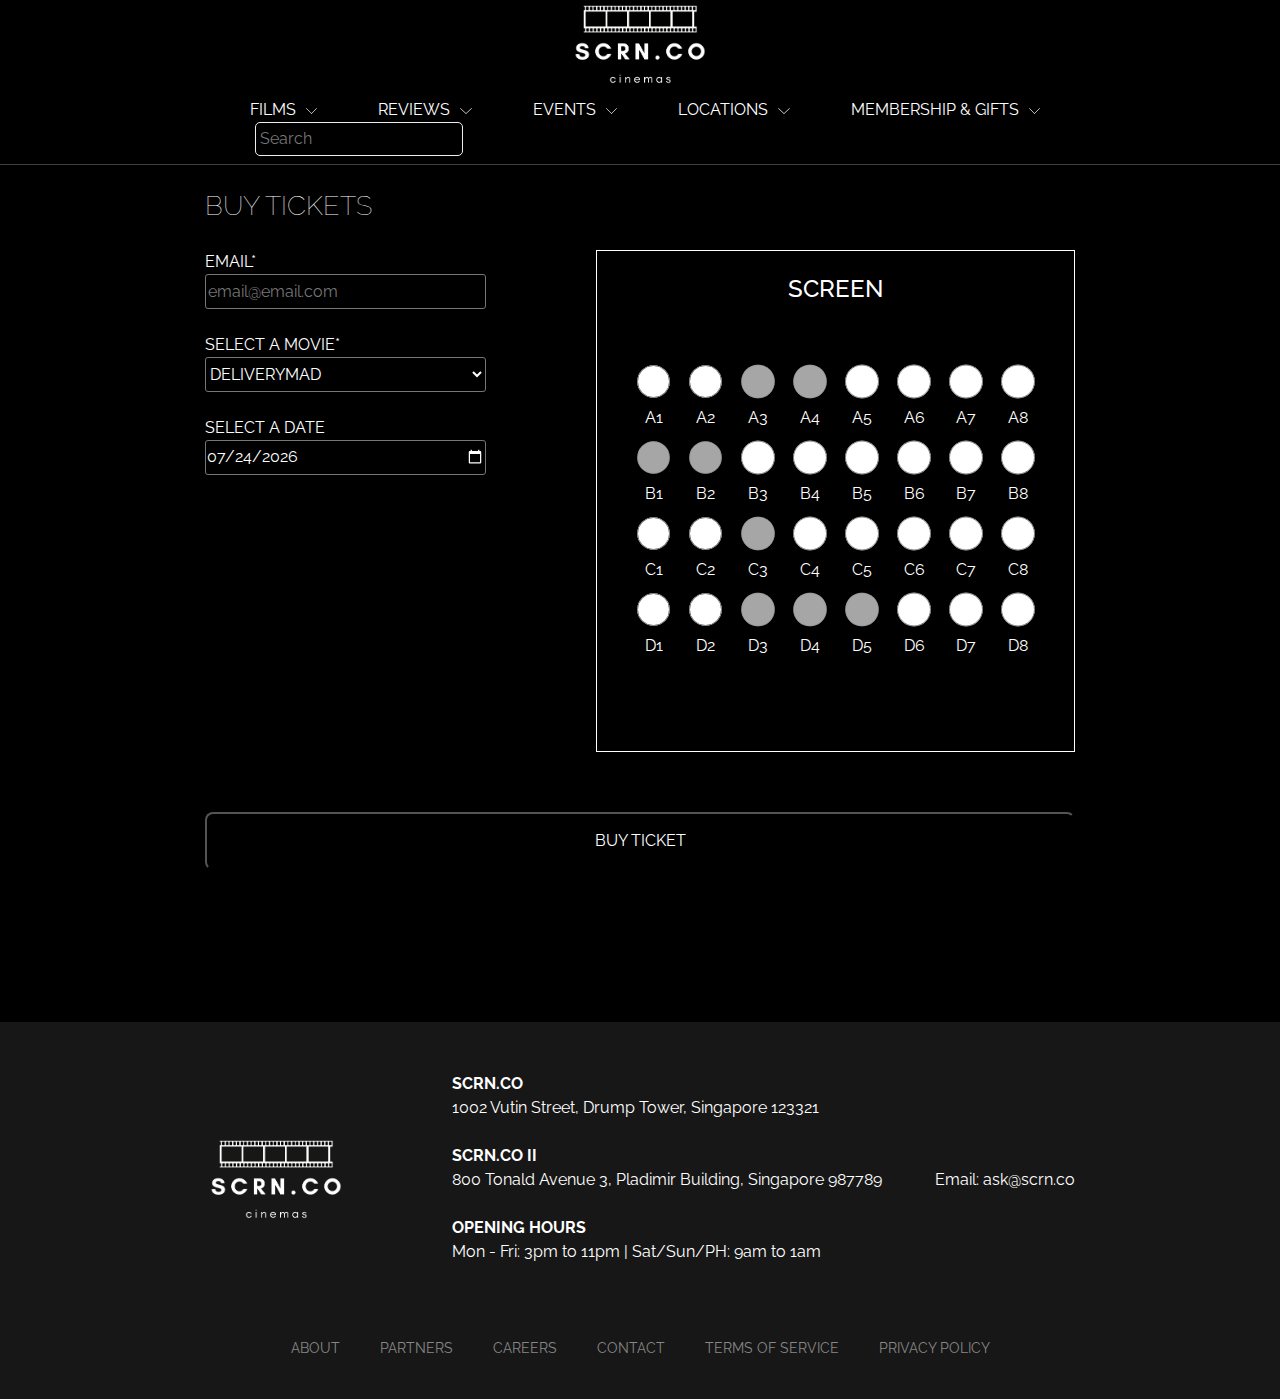
==== buyticket.html @ e9a5cab5 "major update" ====
<!DOCTYPE html>
<html lang="en">
<head>
    <meta charset="UTF-8">
    <meta http-equiv="X-UA-Compatible" content="IE=edge">
    <meta name="viewport" content="width=device-width, initial-scale=1.0">
    <link rel="shortcut icon" type="image/jpg" href="scrn.ico"/>
    <link rel="stylesheet" href="assets/css/bootstrap.min.css">
    <link rel="stylesheet" href="assets/css/main.css">
    <link rel="stylesheet" href="assets/css/shows.css">
    <script src="assets/js/bootstrap.min.js"></script>
    <script src="assets/js/main.js"></script>
    <script src="assets/js/movieticket.js"></script>
    <title>SCRN.CO</title>
</head>
<header>
    <div class="fullsize">
        <div class="top-img"> 
            <a href="index.html"><img src="images/scrn-co.png" height="90" width="auto" alt=""></a>
        </div>
        <nav>
            <ul class="navbar">
                <li>
                    <div class="dropdown">
                        <a href="nowshowing.html">FILMS</a><img src="images/down-arrow.svg" height="6px" alt="">
                        <div class="dropdown-content">
                            <a href="nowshowing.html">NOW SHOWING</a>
                            <a href="upcomingfilms.html">UPCOMING FILMS</a>
                        </div>
                    </div>
                </li>
                <li>
                    <div class="dropdown">
                        <a href="reviews.html">REVIEWS</a><img src="images/down-arrow.svg" height="6px" alt="">
                        <div class="dropdown-content">
                            <a href="reviews.html">VIEW REVIEWS</a>
                            <a href="writeareview.html">SUBMIT A REVIEW</a>
                        </div>
                    </div>
                </li>
                <li><a href="comingsoon.html">EVENTS</a><img src="images/down-arrow.svg" height="6px" alt=""></li>
                <li>
                    <div class="dropdown">
                        <a href="comingsoon.html">LOCATIONS</a><img src="images/down-arrow.svg" height="6px" alt="">
                        <div class="dropdown-content">
                            <a href="comingsoon.html">SCRN.CO</a>
                            <a href="comingsoon.html">SCRN.CO II</a>
                        </div>
                    </div>
                </li>
                <li><a href="comingsoon.html">MEMBERSHIP & GIFTS</a><img src="images/down-arrow.svg" height="6px" alt=""></li>
                <li>
                    <div class="search">
                        <input type="text" placeholder="Search" name="search" id="search" class="searchbar">
                    </div>
                </li>
            </ul>
        </nav>
        <hr class="navbar-break">
        <br>
    </div>
    <div class="mobile">
        <div id="mobileTopNav" class="top-img-mobile"> 
            <a href="index.html"><img src="images/scrn-co.png" height="90" width="auto" alt=""></a>
            <button class="menu-button-mobile" onclick="openclosenav()"><img src="images/hamburger.svg" alt=""/>
        </div>
        <div id="mobileNavMenu" class="navmenu-mobile">
            <div>
                <ul>
                    <li><a href="nowshowing.html">FILMS</a></li>
                    <li><a href="reviews.html">REVIEWS</a></li>
                    <li><a href="comingsoon.html">EVENTS</a></li>
                    <li><a href="comingsoon.html">LOCATIONS</a></li>
                    <li><a href="comingsoon.html">MEMBERSHIP & GIFTS</a></li>
                    <li>
                        <div class="search mob">
                            <input type="text" placeholder="Search" name="search" id="search" class="searchbar">
                        </div>
                    </li>
                </ul>
            </div>
            <div>
                <button class="menu-button-mobile" onclick="openclosenav()"><img src="images/close.svg" alt=""/>
            </div>
        </div>
        <br>
    </div>  
</header>
<body onload="setdatetoday()">
    <div id="mainDiv" class="maindiv">
        <h1 id="pagetitle">BUY TICKETS</h1>
        <div class="buyticketdiv">
            <form action="#" name="ticketForm" class="buyticketform">
                <div style="padding-right: 40px;">
                    <label for="email">EMAIL*</label>
                    <br>
                    <input name="email" id="email" type="email" placeholder="email@email.com"/>
                    <br>
                    <span class="error" id="emailerror"></span>
                    <br>
                    <label for="moviedd">SELECT A MOVIE*</label>
                    <br>
                    <select name="moviedd" id="moviedd" >
                        <option value="DELIVERYMAD">DELIVERYMAD</option>
                        <option value="THE WAY">THE WAY</option>
                        <option value="MEEK'S CUTOFF">MEEK'S CUTOFF</option>
                        <option value="THE MILL & THE CROSS">THE MILL & THE CROSS</option>
                        <option value="THE FUTURE">THE FUTURE</option>
                        <option value="FIREFLIES IN THE GARDEN">FIREFLIES IN THE GARDEN</option>
                        <option value="BELLFLOWER">BELLFLOWER</option>
                        <option value="RESTLESS">RESTLESS</option>
                        <option value="HESHER">HESHER</option>
                    </select>
                    <br>
                    <span class="error" id="movieerror"></span>
                    <br>
                    <label for="moviedd">SELECT A DATE </label>
                    <br>
                    <input type="date" onchange="checkdate()" id="ticketdate" name="ticketdate">
                    <br>
                    <span class="error" id="dateerror"></span>
                    <br><br>
                </div>
                <div class="seatselector">
                    <br>
                    <h4>SCREEN</h4>
                    <br><br>
                    <ul>
                        <li><input type="radio" name="seatselection" value="A1" id="A1">A1</li>
                        <li><input type="radio" name="seatselection" value="A2" id="A2">A2</li>
                        <li><input type="radio" name="seatselection" value="A3" disabled="true" id="A3">A3</li>
                        <li><input type="radio" name="seatselection" value="A4" disabled="true" id="A4">A4</li>
                        <li><input type="radio" name="seatselection" value="A5" id="A5">A5</li>
                        <li><input type="radio" name="seatselection" value="A6" id="A6">A6</li>
                        <li><input type="radio" name="seatselection" value="A7" id="A7">A7</li>
                        <li><input type="radio" name="seatselection" value="A8" id="A8">A8</li>
                        <li><input type="radio" name="seatselection" value="B1" disabled="true" id="B1">B1</li>
                        <li><input type="radio" name="seatselection" value="B2" disabled="true" id="B2">B2</li>
                        <li><input type="radio" name="seatselection" value="B3" id="B3">B3</li>
                        <li><input type="radio" name="seatselection" value="B4" id="B4">B4</li>
                        <li><input type="radio" name="seatselection" value="B5" id="B5">B5</li>
                        <li><input type="radio" name="seatselection" value="B6" id="B6">B6</li>
                        <li><input type="radio" name="seatselection" value="B7" id="B7">B7</li>
                        <li><input type="radio" name="seatselection" value="B8" id="B8">B8</li>
                        <li><input type="radio" name="seatselection" value="C1" id="C1">C1</li>
                        <li><input type="radio" name="seatselection" value="C2" id="C2">C2</li>
                        <li><input type="radio" name="seatselection" value="C3" disabled="true" id="C3">C3</li>
                        <li><input type="radio" name="seatselection" value="C4" id="C4">C4</li>
                        <li><input type="radio" name="seatselection" value="C5" id="C5">C5</li>
                        <li><input type="radio" name="seatselection" value="C6" id="C6">C6</li>
                        <li><input type="radio" name="seatselection" value="C7" id="C7">C7</li>
                        <li><input type="radio" name="seatselection" value="C8" id="C8">C8</li>
                        <li><input type="radio" name="seatselection" value="D1" id="D1">D1</li>
                        <li><input type="radio" name="seatselection" value="D2" id="D2">D2</li>
                        <li><input type="radio" name="seatselection" value="D3" disabled="true" id="D3">D3</li>
                        <li><input type="radio" name="seatselection" value="D4" disabled="true" id="D4">D4</li>
                        <li><input type="radio" name="seatselection" value="D5" disabled="true" id="D5">D5</li>
                        <li><input type="radio" name="seatselection" value="D6" id="D6">D6</li>
                        <li><input type="radio" name="seatselection" value="D7" id="D7">D7</li>
                        <li><input type="radio" name="seatselection" value="D8" id="D8">D8</li>
                    </ul>
                    <span class="error" id="seaterror"></span>
                    <br><br><br>
                </div>
                <div class="buttondiv fullwidth">
                    <button type="button" onclick="validate()">BUY TICKET</button>
                </div>
            </form>
        </div>
        <br><br><br>
        </div>
    </div>
    <footer id="footer">
        <div class="footer-div">
            <img src="images/scrn-co.png" height="90"width="auto" alt="">
            <br>
            <br>
            <div class="address-openinghours">
                <b>SCRN.CO</b>
                <br>
                1002 Vutin Street, Drump Tower, Singapore 123321
                <br><br>
                <b>SCRN.CO II</b>
                <br>
                800 Tonald Avenue 3, Pladimir Building, Singapore 987789
                <br><br>
                <b>OPENING HOURS</b>
                <br>
                Mon - Fri: 3pm to 11pm | Sat/Sun/PH: 9am to 1am
                <br><br>
            </div>
            <div>
                <p class="footer-email">Email: ask@scrn.co</p>
            </div>  
        </div>
        <ul class="footer-nav">
            <li><a href="footer/about.html">ABOUT</a></li>
            <li><a href="footer/partners.html">PARTNERS</a></li>
            <li><a href="footer/careers.html">CAREERS</a></li>
            <li><a href="footer/contact.html">CONTACT</a></li>
            <li><a href="footer/tos.html">TERMS OF SERVICE</a></li>
            <li><a href="footer/pp.html">PRIVACY POLICY</a></li>
        </ul>
        <br>
    </footer>
</body>
</html>
---- assets/css/main.css ----
/*GLOBAL*/
@import url('https://fonts.googleapis.com/css2?family=Raleway:ital,wght@0,100;0,200;0,300;0,400;0,500;0,600;0,700;0,800;0,900;1,100;1,200;1,300;1,400;1,500;1,600;1,700;1,800;1,900&display=swap');
#pagetitle{
    font-weight: 100;
    font-size: 1.7rem;
}
::selection {
    background: #ffb7b7; /* WebKit/Blink Browsers */
}
::-moz-selection {
background: #ffb7b7; /* Gecko Browsers */
}
html{
    background-color: black;
}
html * {
    /* background-color: black !important; */
    color: white;
    font-family: 'Raleway', sans-serif !important;
}
header{
    background-color: black;
    color: white;
    margin: 0;
}
p{
    margin: 0;
}
a{
    color: white;
    text-decoration: none;
}
a:hover{
    color: gray !important;
    transition: 0.2s linear;
}
div{
    background-color: black;
}
ul{
    list-style: none;
    padding-left: 0px;
}
.maindiv, footer{
    padding-left: 25%;
    padding-right: 25%;
}
@media only screen and (min-width: 3001px){
    .maindiv, footer{
        padding-left: 35%;
        padding-right: 35%;
    }
}
@media only screen and (min-width: 2001px) and (max-width: 3000px) {
    .maindiv, footer{
        padding-left: 30%;
        padding-right: 30%;
    }
}
@media only screen and (min-width: 1701px) and (max-width: 2000px){
    .maindiv, footer{
        padding-left: 26%;
        padding-right: 26%;
    }
}
@media only screen and (min-width: 1371px) and (max-width: 1700px){
    .maindiv, footer{
        padding-left: 20%;
        padding-right: 20%;
    }
}
@media only screen and (min-width: 1201px) and (max-width: 1370px){
    .maindiv, footer{
        padding-left: 16%;
        padding-right: 16%;
    }
}
@media only screen and (min-width: 1081px) and (max-width: 1200px){
    .maindiv, footer{
        padding-left: 13%;
        padding-right: 13%;
    }
}
@media only screen and (min-width: 1025px) and (max-width: 1080px){
    .maindiv, footer{
        padding-left: 13%;
        padding-right: 13%;
    }
}
@media only screen and (min-width: 871px) and (max-width: 1024px){
    .maindiv, footer{
        padding-left: 8%;
        padding-right: 8%;
    }
}
@media only screen and (min-width: 0px) and (max-width: 870px){
    .maindiv, footer{
        padding-left: 3%;
        padding-right: 3%;
    }
}

/*SCROLLBAR*/
/* width */
::-webkit-scrollbar {
    width: 10px;
}

/* Track */
::-webkit-scrollbar-track {
    background: #f1f1f1;
}

/* Handle */
::-webkit-scrollbar-thumb {
    background: #888;
}

/* Handle on hover */
::-webkit-scrollbar-thumb:hover {
    background: #555;
}


/*HEADER*/
/******************MOBILE**************** */
@media only screen and (max-width: 810px){
    .mobile{
        display: block;
    }
}
@media only screen and (min-width: 811px){
    .mobile{
        display: none;
    }
}
.menu-button-mobile{
    background-color: black;
    border-style: none;
}
.top-img-mobile{
    text-align: left;
    padding: 20px 20px 20px 20px;
    display: flex;
    justify-content: space-between;
    align-items: flex-start;
}
.navmenu-mobile{
    padding: 20px 20px 20px 20px;
    height: 100%;
    justify-content: space-between;
    width: 100%;
    display: none;
    position: absolute;
    z-index: 1;
    animation-name: appear;
    animation-duration: 0.4s;
}
@keyframes appear {
    0%   {opacity: 0%;}
    10%  {opacity: 10%;}
    20%  {opacity: 20%;}
    30%  {opacity: 30%;}
    40%  {opacity: 40%;}
    50%  {opacity: 50%;}
    60%  {opacity: 60%;}
    70%  {opacity: 70%;}
    80%  {opacity: 80%;}
    90%  {opacity: 90%;}
    100% {opacity: 100%;}
}
.navmenu-mobile li{
    padding: 10px 0 10px 0;
    font-size: 18px;
}
.search{
    padding-left: 15px;
}
.mob{
    padding-left: 0px;
}
.searchbar{
    -webkit-appearance: none;
    outline: none;
    border-radius: 5px;
    background-color: transparent;
    padding: 4px;
    -moz-appearance: none; 
    border: 1px solid #eee;
}
/******************MOBILE**************** */
@media only screen and (max-width: 810px){
    .fullsize{
        display: none;
    }
}
.navbar{
    display: flex;
    width: 800px;
    margin: auto;
}
.navbar a{
    padding-right: 15px;
}
.navbar a:hover{
    color: gray !important;
}
.top-img{
    text-align: center;
}
.navbar a{
    padding: 10px;
}
hr.navbar-break{
    border-top: #878787;
    margin: 0;
}
.dropdown {
    position: relative;
    display: inline-block;
}
.dropdown-content{
    display: none;
    position: absolute;
    background-color: black;
    min-width: 210px;
    box-shadow: 0px 8px 16px 0px rgba(0,0,0,0.2);
    z-index: 1;
    top: 25px;
    border-style: solid;
    border-color: white;
    border-width: 0.5px;
}
.dropdown-content a {
    padding: 12px 16px;
    text-decoration: none;
    display: block;
}
.dropdown:hover .dropdown-content {
    display: block;
}
.gray{
    background-color: #171717;
}

/*FOOTER*/
footer{
    background-color: #171717;
}
footer div{
    background-color: #171717;
}
.footer-div{
    width: 100%;
    padding: 50px 0 50px 0;
    display: flex;
    justify-content: space-between;
    align-items: center;
}
@media only screen and (min-width: 400px) and (max-width: 990px){
    .footer-div{
        display: block;
        text-align: center;
        font-size: 14px;
    }
    .footer-email{
        margin: auto;
        text-align: center;
    }
    .footer-nav li{
        font-size: 12px !important;
        padding: 0 10px 0 10px !important;
    }
}
@media only screen and (min-width: 0px) and (max-width: 399px){
    .footer-div{
        display: block;
        text-align: center;
        font-size: 12px;
    }
    .footer-email{
        margin: auto;
        text-align: center;
    }
    .footer-nav li{
        font-size: 10px !important;
        padding: 0 10px 0 10px !important;
    }
}
.footer-email{
    width: fit-content;
    color: white;
    text-align: right;
}
.address-openinghours{
    color:white;
}
.footer-nav{
    display: flex;
    width: 100%;
    flex-wrap: wrap;
    justify-content: center;
}
.footer-nav li{
    width: fit-content;
    font-size: 14px;
    padding: 0 20px 0 20px;
}
.footer-nav a{
    color: #878787 !important;
}
.footer-nav a:hover{
    color: white !important;
    transition: 0.2s linear;
}
---- assets/css/shows.css ----
/*PAGE TITLE DIV*/
.showingpagetitle{
    padding-top: 10px;
    padding-bottom: 30px;
}
.showingpagetitle h1{
    font-weight: 100;
    font-size: 1.7rem;
}
@media only screen and (max-width:1338px) {
    .showingpagetitle{
        text-align: center;
    }
}

/* MAIN DIV*/
.nowshowing{
    padding-bottom: 5%;
}

/*LIST OF FILMS*/
.movielist{
    border: 1px;
    border-color: aqua;
    display: flex;
    justify-content: space-evenly;
    text-align: left;
    width: 100%;
    flex-direction: row;
    flex-wrap: wrap;
    gap: 80px;
}
.moviecard{
    height: 375px;
    width: 250px;
}
.moviecard p:hover{
    color: gray !important; 
}
.moviecard img{
    padding-bottom: 5px;
}
.moviecard img:hover{
    opacity: 0.75;
}


/*WRITE REVIEW*/
.reviewform{
    display: flex;
    flex-wrap: wrap;
    justify-content: space-between;
}
#review{
    height: 300px;
    resize: none;
}
.reviewbutton{
    padding: 15px 30px;
    border-radius: 8px;
    background-color: transparent;
}
.fullwidth * {
    width: 100%!important;
}
#review{
    background-color:black; 
    border-radius: 4px;
}
#moviedd{
    background-color: black;
}

/*BUY TICKET*/
.buyticketdiv{
    padding: 20px 0;
}
.buyticketform{
    display: flex;
    flex-wrap: wrap;
    justify-content: space-between;
}
@media only screen and (max-width: 1024px) {
    .buyticketform{
        display: block;
        width: 100%;
    }
    .buyticketform div:nth-child(1) {
        padding-right: 0!important;
    }
    .buyticketform div:nth-child(1) *{
        width: 100%!important;
    }
}
.buyticketform div:nth-child(1){
    flex: 45%;
}
.buyticketform div:nth-child(2){
    flex: 55%;
}
.buyticketform div:nth-child(3){
    flex: 100%;
    text-align: center;
    padding: 60px 0;
}
.buyticketform div:nth-child(3)>button{
    padding: 15px 30px;
    border-radius: 8px;
    background-color: transparent;
}
@media only screen and (max-width: 330px) {
    .seatselector{
        padding: 0!important;
    }
}
.seatselector{
    border-width: 1px;
    border-style: solid;
    text-align: center;
    padding: 0 30px;
}
.seatselector ul{
    display: flex;
    flex-wrap: wrap
}
.seatselector ul>li{
    padding: 5px;
    flex: 1 0 12.5%;
}
.buyticketform input,select,option {
    border-style: solid ;
    border-width: 1px;
    width: 80%;
    height: 35px;
    background-color: transparent;
    border-radius: 3px;
}
option{
    color: white;
}
.error{
    color: red;
}
::-webkit-calendar-picker-indicator {
    filter: invert(1);
}
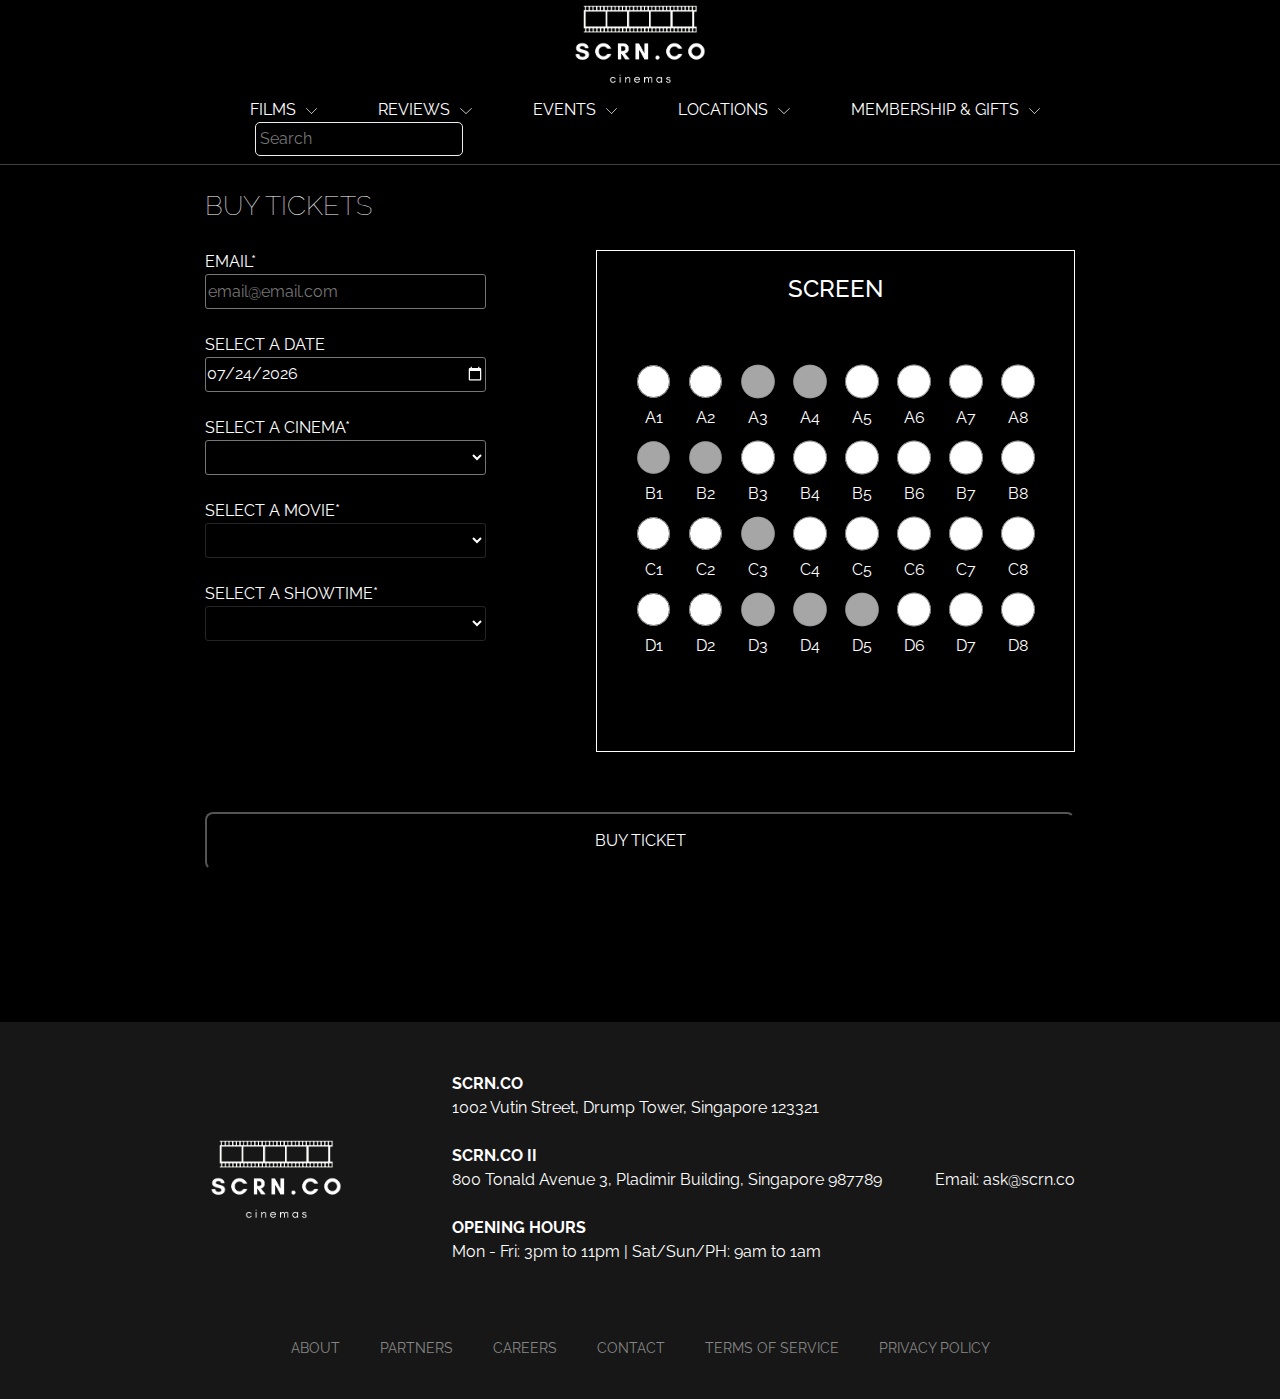
==== commit 84eaffaf: "manifest.json" ====
--- a/buyticket.html
+++ b/buyticket.html
@@ -11,6 +11,7 @@
     <script src="assets/js/bootstrap.min.js"></script>
     <script src="assets/js/main.js"></script>
     <script src="assets/js/movieticket.js"></script>
+    <link rel="manifest" href="/manifest.json">
     <title>SCRN.CO</title>
 </head>
 <header>
@@ -98,27 +99,25 @@
                     <br>
                     <span class="error" id="emailerror"></span>
                     <br>
+                    <label for="moviedd">SELECT A DATE </label>
+                    <br>
+                    <input type="date" onchange="checkdate()" id="ticketdate" name="ticketdate">
+                    <span class="error" id="dateerror"></span>
+                    <br><br>
+                    <label for="cinemasdd">SELECT A CINEMA*</label>
+                    <select name="cinemasdd" id="cinemasdd" onchange="movies()" >
+                    </select>
+                    <br><br>
                     <label for="moviedd">SELECT A MOVIE*</label>
                     <br>
-                    <select name="moviedd" id="moviedd" >
-                        <option value="DELIVERYMAD">DELIVERYMAD</option>
-                        <option value="THE WAY">THE WAY</option>
-                        <option value="MEEK'S CUTOFF">MEEK'S CUTOFF</option>
-                        <option value="THE MILL & THE CROSS">THE MILL & THE CROSS</option>
-                        <option value="THE FUTURE">THE FUTURE</option>
-                        <option value="FIREFLIES IN THE GARDEN">FIREFLIES IN THE GARDEN</option>
-                        <option value="BELLFLOWER">BELLFLOWER</option>
-                        <option value="RESTLESS">RESTLESS</option>
-                        <option value="HESHER">HESHER</option>
+                    <select name="moviedd" id="moviedd" onchange="showtimes()" >
                     </select>
                     <br>
                     <span class="error" id="movieerror"></span>
                     <br>
-                    <label for="moviedd">SELECT A DATE </label>
-                    <br>
-                    <input type="date" onchange="checkdate()" id="ticketdate" name="ticketdate">
-                    <br>
-                    <span class="error" id="dateerror"></span>
+                    <label for="showtimesdd">SELECT A SHOWTIME*</label>
+                    <select name="showtimesdd" id="showtimesdd" >
+                    </select>
                     <br><br>
                 </div>
                 <div class="seatselector">
--- a/assets/css/main.css
+++ b/assets/css/main.css
@@ -194,6 +194,13 @@
         display: none;
     }
 }
+@-moz-document url-prefix() {
+    .navbar{
+        display: flex;
+        width: 900px!important;
+        margin: auto;
+    }
+}
 .navbar{
     display: flex;
     width: 800px;
--- a/assets/css/shows.css
+++ b/assets/css/shows.css
@@ -135,6 +135,7 @@
     background-color: transparent;
     border-radius: 3px;
 }
+
 option{
     color: white;
 }
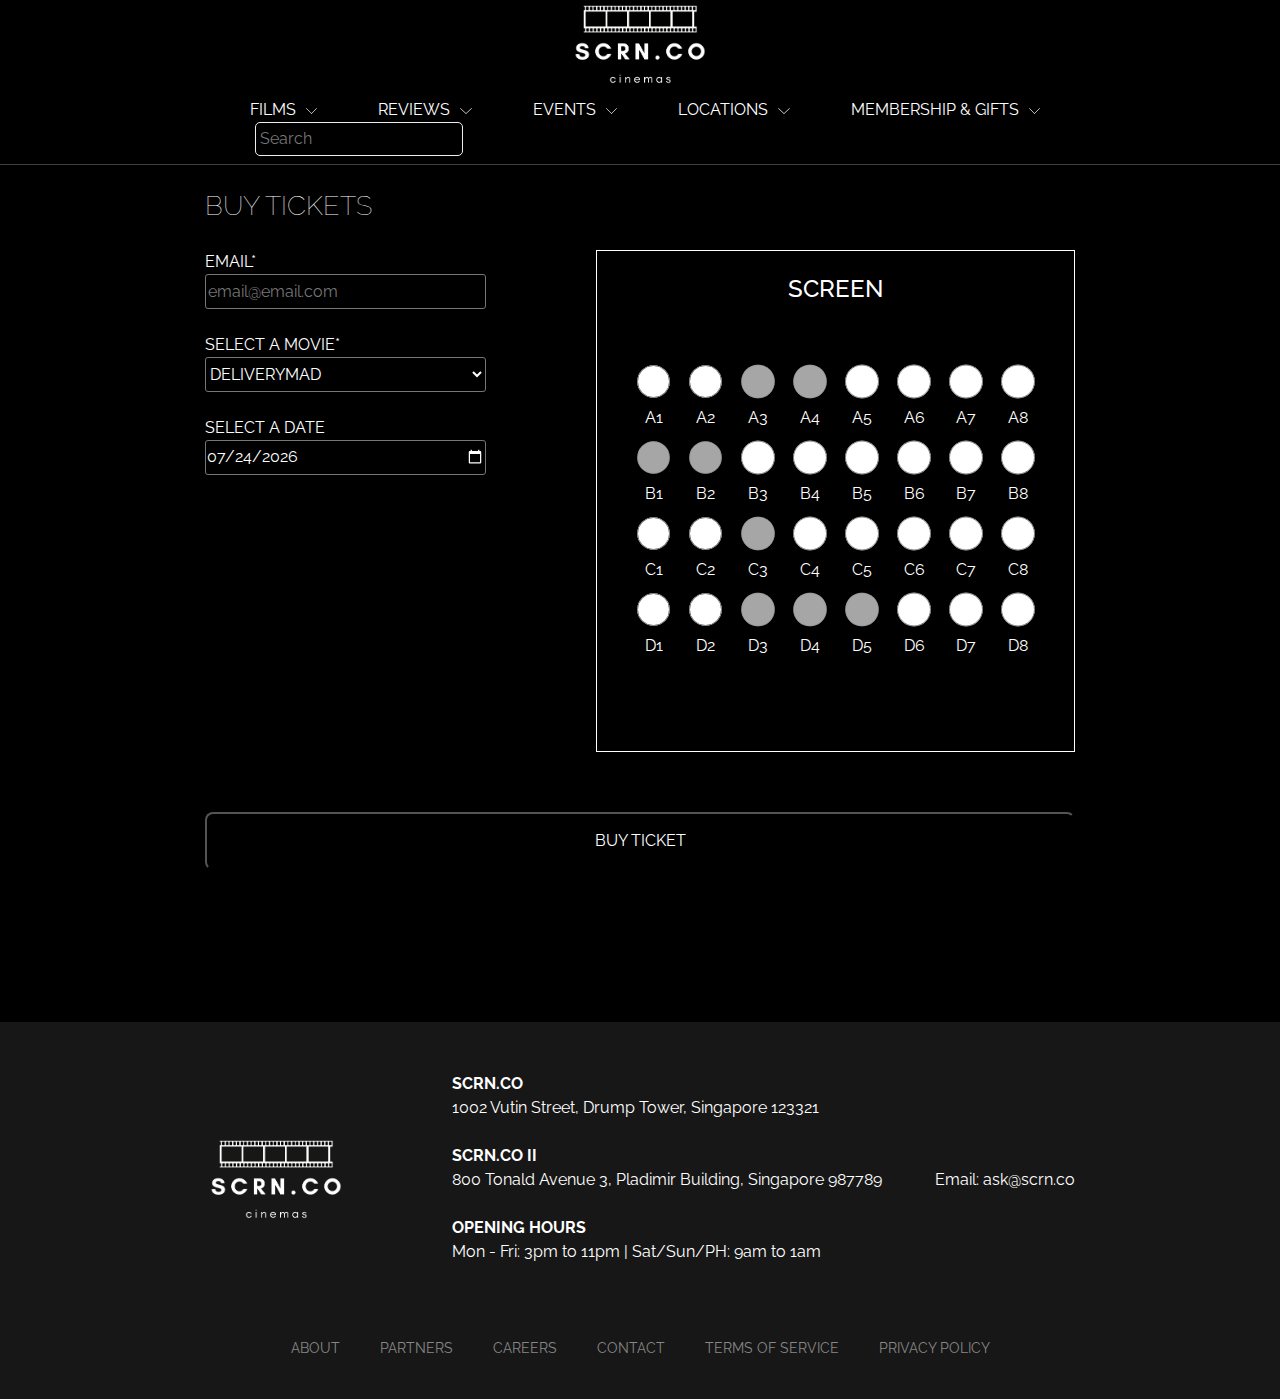
==== commit ba7a948c: "Revert "manifest.json"" ====
--- a/buyticket.html
+++ b/buyticket.html
@@ -11,7 +11,6 @@
     <script src="assets/js/bootstrap.min.js"></script>
     <script src="assets/js/main.js"></script>
     <script src="assets/js/movieticket.js"></script>
-    <link rel="manifest" href="/manifest.json">
     <title>SCRN.CO</title>
 </head>
 <header>
@@ -99,25 +98,27 @@
                     <br>
                     <span class="error" id="emailerror"></span>
                     <br>
+                    <label for="moviedd">SELECT A MOVIE*</label>
+                    <br>
+                    <select name="moviedd" id="moviedd" >
+                        <option value="DELIVERYMAD">DELIVERYMAD</option>
+                        <option value="THE WAY">THE WAY</option>
+                        <option value="MEEK'S CUTOFF">MEEK'S CUTOFF</option>
+                        <option value="THE MILL & THE CROSS">THE MILL & THE CROSS</option>
+                        <option value="THE FUTURE">THE FUTURE</option>
+                        <option value="FIREFLIES IN THE GARDEN">FIREFLIES IN THE GARDEN</option>
+                        <option value="BELLFLOWER">BELLFLOWER</option>
+                        <option value="RESTLESS">RESTLESS</option>
+                        <option value="HESHER">HESHER</option>
+                    </select>
+                    <br>
+                    <span class="error" id="movieerror"></span>
+                    <br>
                     <label for="moviedd">SELECT A DATE </label>
                     <br>
                     <input type="date" onchange="checkdate()" id="ticketdate" name="ticketdate">
+                    <br>
                     <span class="error" id="dateerror"></span>
-                    <br><br>
-                    <label for="cinemasdd">SELECT A CINEMA*</label>
-                    <select name="cinemasdd" id="cinemasdd" onchange="movies()" >
-                    </select>
-                    <br><br>
-                    <label for="moviedd">SELECT A MOVIE*</label>
-                    <br>
-                    <select name="moviedd" id="moviedd" onchange="showtimes()" >
-                    </select>
-                    <br>
-                    <span class="error" id="movieerror"></span>
-                    <br>
-                    <label for="showtimesdd">SELECT A SHOWTIME*</label>
-                    <select name="showtimesdd" id="showtimesdd" >
-                    </select>
                     <br><br>
                 </div>
                 <div class="seatselector">
--- a/assets/css/shows.css
+++ b/assets/css/shows.css
@@ -135,7 +135,6 @@
     background-color: transparent;
     border-radius: 3px;
 }
-
 option{
     color: white;
 }
